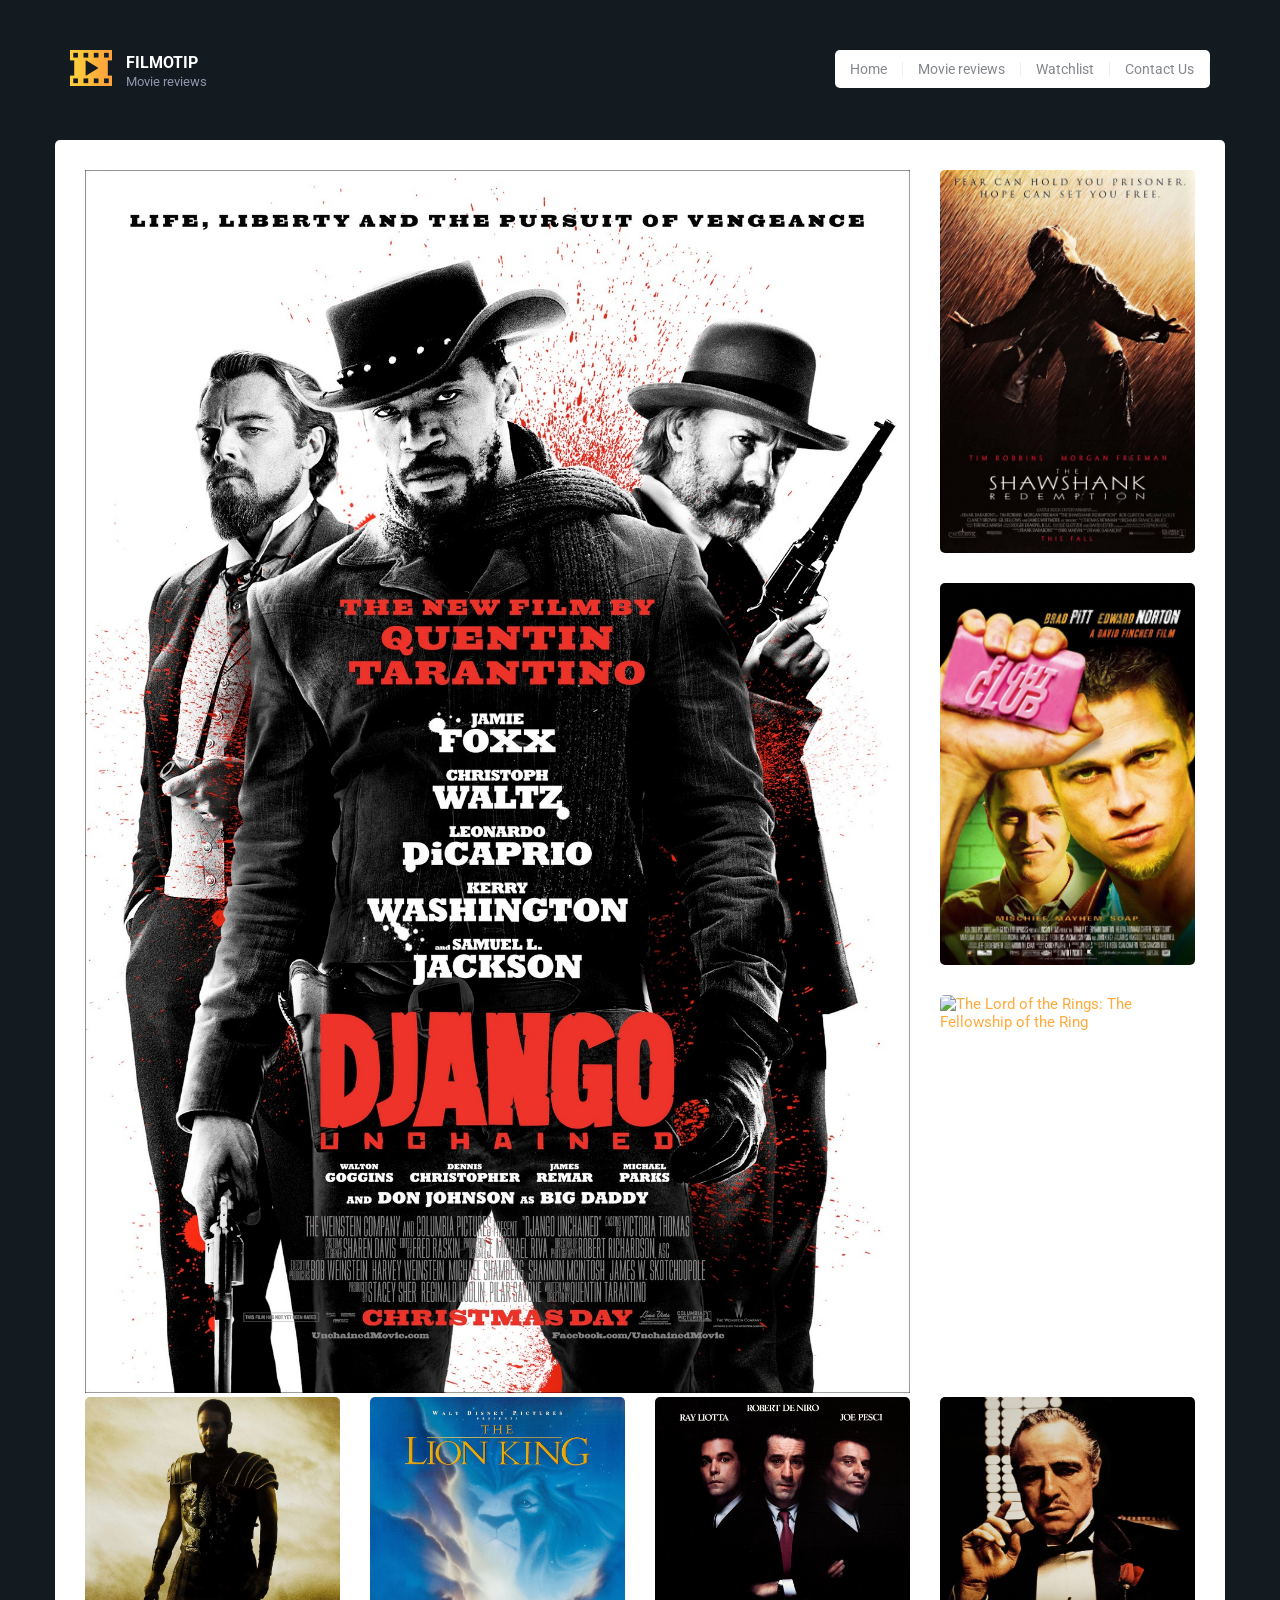
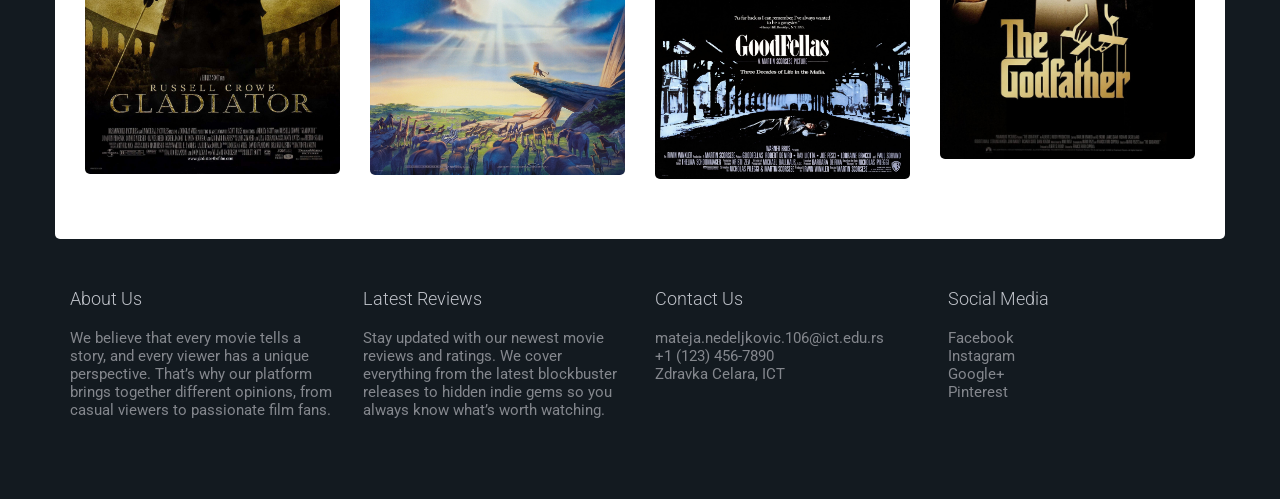
==== index.html @ 539e9324 "Add files via upload" ====
<!DOCTYPE html>
<html lang="en">

<head>
	<meta charset="UTF-8">
	<meta http-equiv="X-UA-Compatible" content="IE=edge">
	<meta name="viewport" content="width=device-width, initial-scale=1.0,maximum-scale=1">

	<title>Filmotip</title>
	<link rel="icon" type="image/png" href="img/logo.png" />

	<link href="http://fonts.googleapis.com/css?family=Roboto:300,400,700|" rel="stylesheet" type="text/css">
	<link href="fonts/font-awesome.min.css" rel="stylesheet" type="text/css">

	<link rel="stylesheet" href="assets/css/style.css">
</head>

<body>
	<div id="site-content">
		<header class="site-header">
		</header>
		<main class="main-content" id="main-page">
		</main>
		<footer class="site-footer">
		</footer>
	</div>
	<script src="js/jquery-1.11.1.min.js"></script>
	<script src="js/plugins.js"></script>
	<script src="js/app.js"></script>
	<script src="assets/js/main.js"></script>
</body>

</html>
---- assets/css/style.css ----
/*!
 * Project_Name: Themezy Movie Review
 * Author: Themezy
 * Email: info@themezy.com
 * URL: http://themezy.com
 */
/*=========================================== 
 * Importing CSS Libraries
 *===========================================*/
article,
aside,
details,
figcaption,
figure,
footer,
header,
hgroup,
nav,
section,
summary {
  display: block; }

audio,
canvas,
video {
  display: inline-block; }

audio:not([controls]) {
  display: none;
  height: 0; }

[hidden], template {
  display: none; }

html {
  background: #fff;
  color: #000;
  -webkit-text-size-adjust: 100%;
  -ms-text-size-adjust: 100%; }

html,
button,
input,
select,
textarea {
  font-family: sans-serif; }

body {
  margin: 0; }

a {
  background: transparent; }
  a:focus {
    outline: thin dotted; }
  a:hover, a:active {
    outline: 0; }

h1 {
  font-size: 2em;
  margin: 0.67em 0; }

h2 {
  font-size: 1.5em;
  margin: 0.83em 0; }

h3 {
  font-size: 1.17em;
  margin: 1em 0; }

h4 {
  font-size: 1em;
  margin: 1.33em 0; }

h5 {
  font-size: 0.83em;
  margin: 1.67em 0; }

h6 {
  font-size: 0.75em;
  margin: 2.33em 0; }

abbr[title] {
  border-bottom: 1px dotted; }

b,
strong {
  font-weight: bold; }

dfn {
  font-style: italic; }

mark {
  background: #ff0;
  color: #000; }

code,
kbd,
pre,
samp {
  font-family: monospace, serif;
  font-size: 1em; }

pre {
  white-space: pre;
  white-space: pre-wrap;
  word-wrap: break-word; }

q {
  quotes: "\201C" "\201D" "\2018" "\2019"; }

q:before,
q:after {
  content: '';
  content: none; }

small {
  font-size: 80%; }

sub,
sup {
  font-size: 75%;
  line-height: 0;
  position: relative;
  vertical-align: baseline; }

sup {
  top: -0.5em; }

sub {
  bottom: -0.25em; }

img {
  border: 0; }

svg:not(:root) {
  overflow: hidden; }

figure {
  margin: 0; }

fieldset {
  border: 1px solid #c0c0c0;
  margin: 0 2px;
  padding: 0.35em 0.625em 0.75em; }

legend {
  border: 0;
  padding: 0;
  white-space: normal; }

button,
input,
select,
textarea {
  font-family: inherit;
  font-size: 100%;
  margin: 0;
  vertical-align: baseline; }

button,
input {
  line-height: normal; }

button,
select {
  text-transform: none; }

button,
html input[type="button"],
input[type="reset"],
input[type="submit"] {
  -webkit-appearance: button;
  cursor: pointer; }

button[disabled],
input[disabled] {
  cursor: default; }

input[type="checkbox"],
input[type="radio"] {
  -moz-box-sizing: border-box;
       box-sizing: border-box;
  padding: 0; }

input[type="search"] {
  -webkit-appearance: textfield;
  -moz-box-sizing: content-box;
  box-sizing: content-box; }

input[type="search"]::-webkit-search-cancel-button,
input[type="search"]::-webkit-search-decoration {
  -webkit-appearance: none; }

button::-moz-focus-inner, input::-moz-focus-inner {
  border: 0;
  padding: 0; }

textarea {
  overflow: auto;
  vertical-align: top; }

table {
  border-collapse: collapse;
  border-spacing: 0; }

*, *:before, *:after {
  -moz-box-sizing: border-box;
       box-sizing: border-box; }

/*
 * Global Styles
 */
body {
  background-color: #131a20;
  background-image: url(dummy/background.jpg);
  background-position: top center;
  background-repeat: no-repeat;
  color: #84878d;
  font-family: "Roboto", "Open Sans", sans-serif;
  font-size: 15px;
  font-weight: 400;
  line-height: normal; }

h1, h2, h3, h4, h5, h6 {
  font-weight: 700;
  margin: 0 0 20px; }

hr {
  border: none;
  border-bottom: 1px solid #777; }

ul, ol {
  margin: 0;
  padding-left: 0; }

a {
  text-decoration: none;
  color: #ffaa3c; }

address {
  font-style: normal; }

p {
  margin-top: 0; }

form input, form textarea, form select {
  outline: none;
  border: 1px solid #ccc;
  padding: 10px;
  border-radius: 5px;
  outline: none; }
form select {
  -webkit-appearance: none;
  -moz-appearance: none;
  appearance: none; }
form textarea {
  resize: vertical; }

/*
 * Reusable Components Style
 */
.button, form input[type="submit"], form button, form input[type="reset"], .contact-form input[type="submit"] {
  border: none;
  background: #ffaa3c;
  padding: 10px;
  border-radius: 3px;
  color: #92601e;
  box-shadow: 0 1px 1px rgba(0, 0, 0, 0.3);
  -webkit-transition: .3s ease;
          transition: .3s ease; }
  .button:hover, form input[type="submit"]:hover, form button:hover, form input[type="reset"]:hover, .contact-form input[type="submit"]:hover, .button:focus, form input[type="submit"]:focus, form button:focus, form input[type="reset"]:focus, .contact-form input[type="submit"]:focus {
    background-color: #ffc06f; }

.slider {
  position: relative;
  margin-bottom: 30px; }
  .slider .slides {
    list-style: none;
    *zoom: 1; }
    .slider .slides:after {
      content: " ";
      clear: both;
      display: block;
      overflow: hidden;
      height: 0; }
  .slider li {
    border-radius: 5px;
    overflow: hidden; }
  .slider img {
    max-width: 100%;
    width: 100%;
    height: auto;
    display: block; }
  .slider .flex-direction-nav {
    list-style: none;
    z-index: 2;
    position: absolute;
    top: 45%;
    width: 100%; }
    .slider .flex-direction-nav a {
      width: 45px;
      height: 45px;
      border-radius: 50%;
      background: white;
      text-align: center;
      line-height: 2.5;
      font-size: 18px;
      font-size: 1.2em;
      display: block;
      position: absolute;
      -webkit-transition: .3s ease;
              transition: .3s ease; }
      .slider .flex-direction-nav a:hover {
        background-color: #ffaa3c;
        color: white; }
    .slider .flex-direction-nav .flex-prev {
      left: 30px; }
    .slider .flex-direction-nav .flex-next {
      right: 30px; }

.latest-movie {
  margin-bottom: 30px;
  border-radius: 5px;
  overflow: hidden; }
  .latest-movie img {
    max-width: 100%;
    width: 100%;
    display: block;
    height: auto; }

.team {
  text-align: center;
  margin: 0 0 30px; }
  .team .team-image {
    width: 230px;
    height: 230px;
    border-radius: 50%;
    overflow: hidden;
    margin: 0 auto 30px; }
    .team .team-image img {
      display: block;
      max-width: 100%;
      width: 100%; }
  .team .team-name {
    font-size: 16px;
    font-size: 1.0666666667em;
    margin: 0; }
  .team .team-title {
    font-size: 12px;
    font-size: 0.8em; }

.social-links {
  margin: 20px 0; }
  .social-links a {
    color: white;
    display: inline-block;
    width: 30px;
    height: 30px;
    text-align: center;
    border-radius: 50%;
    line-height: 1.9;
    -webkit-transition: .3s ease;
            transition: .3s ease; }
  .social-links .facebook {
    background-color: #204385; }
    .social-links .facebook:hover {
      background-color: #2a58ae; }
  .social-links .twitter {
    background-color: #2aa9e0; }
    .social-links .twitter:hover {
      background-color: #57bbe6; }
  .social-links .google-plus {
    background-color: #d3492c; }
    .social-links .google-plus:hover {
      background-color: #dc6d56; }
  .social-links .pinterest {
    background-color: #ca2128; }
    .social-links .pinterest:hover {
      background-color: #e03e45; }

.breadcrumbs {
  padding-bottom: 20px;
  margin-bottom: 30px;
  border-bottom: 1px solid #ebebeb; }
  .breadcrumbs a {
    font-weight: 400;
    color: #9ea1a6; }
    .breadcrumbs a:after {
      content: " ";
      width: 8px;
      height: 5px;
      display: inline-block;
      margin-left: 10px;
      margin-right: 10px;
      background: url(images/arrow-gray.png) no-repeat; }
    .breadcrumbs a:hover {
      color: #ffaa3c; }
  .breadcrumbs span {
    color: #84878d; }

ul.arrow {
  list-style: none; }
  ul.arrow li {
    padding-left: 20px;
    background: url(images/arrow.png) no-repeat 0 center;
    margin-bottom: 5px; }
    ul.arrow li a {
      color: #84878d;
      -webkit-transition: .3s ease;
              transition: .3s ease; }
      ul.arrow li a:hover {
        color: #ffaa3c; }

/* Star rating style */
.star-rating {
  display: inline-block;
  overflow: hidden;
  position: relative;
  top: 2px;
  height: 1em;
  line-height: 1.1;
  font-size: 15px;
  font-size: 1em;
  width: 4.7em;
  font-family: "FontAwesome"; }

.star-rating:before {
  content: "\f005\f005\f005\f005\f005";
  float: left;
  top: 0;
  left: 0;
  position: absolute; }

.star-rating span {
  overflow: hidden;
  float: left;
  top: 0;
  left: 0;
  position: absolute;
  padding-top: 1.5em; }

.star-rating span:before {
  content: "\f005\f005\f005\f005\f005";
  top: 0;
  position: absolute;
  left: 0;
  color: #ffaa3c; }

.feature {
  margin-bottom: 30px; }
  .feature .feature-title {
    color: #ffaa3c;
    font-size: 30px;
    font-size: 2em;
    margin: 0; }
  .feature .feature-subtitle {
    font-size: 24px;
    font-size: 1.6em;
    margin: 0 0 30px;
    font-weight: 300;
    display: block; }
  .feature p {
    margin-bottom: 30px; }

.map {
  clear: both;
  height: 490px;
  margin-bottom: 30px; }

.contact-detail {
  list-style: none;
  margin-bottom: 30px; }
  .contact-detail li {
    padding-left: 30px;
    position: relative;
    margin-bottom: 10px; }
    .contact-detail li img {
      position: absolute;
      left: 0;
      top: 5px; }

.contact-form {
  margin-bottom: 30px;
  *zoom: 1; }
  .contact-form:after {
    content: " ";
    clear: both;
    display: block;
    overflow: hidden;
    height: 0; }
  .contact-form input:not([type="submit"]), .contact-form textarea {
    margin-bottom: 10px;
    border: 1px solid #ccc;
    padding: 10px 10px 10px 40px;
    display: block;
    width: 100%;
    border-radius: 3px;
    box-shadow: inset 0 1px 1px rgba(0, 0, 0, 0.1);
    background-repeat: no-repeat;
    background-position: 10px 15px;
    -webkit-transition: .3s ease;
            transition: .3s ease;
    outline: none; }
    .contact-form input:not([type="submit"]):focus, .contact-form input:not([type="submit"]):hover, .contact-form textarea:focus, .contact-form textarea:hover {
      border-color: #ffaa3c; }
  .contact-form textarea {
    min-height: 100px; }
  .contact-form .name {
    background-image: url("images/icon-contact-user.png"); }
    @media all and (-webkit-min-device-pixel-ratio: 1.5), all and (-o-min-device-pixel-ratio: 3 / 2), all and (min--moz-device-pixel-ratio: 1.5), all and (min-device-pixel-ratio: 1.5) {
      .contact-form .name {
        background-image: url("images/icon-contact-user@2x.png");
        background-size: 12px 14px; } }
  .contact-form .email {
    background-image: url("images/icon-contact-envelope.png"); }
    @media all and (-webkit-min-device-pixel-ratio: 1.5), all and (-o-min-device-pixel-ratio: 3 / 2), all and (min--moz-device-pixel-ratio: 1.5), all and (min-device-pixel-ratio: 1.5) {
      .contact-form .email {
        background-image: url("images/icon-contact-envelope@2x.png");
        background-size: 14px 11px; } }
  .contact-form .website {
    background-image: url("images/icon-contact-globe.png"); }
    @media all and (-webkit-min-device-pixel-ratio: 1.5), all and (-o-min-device-pixel-ratio: 3 / 2), all and (min--moz-device-pixel-ratio: 1.5), all and (min-device-pixel-ratio: 1.5) {
      .contact-form .website {
        background-image: url("images/icon-contact-globe@2x.png");
        background-size: 14px 14px; } }
  .contact-form .message {
    background-image: url("images/icon-contact-pencil.png"); }
    @media all and (-webkit-min-device-pixel-ratio: 1.5), all and (-o-min-device-pixel-ratio: 3 / 2), all and (min--moz-device-pixel-ratio: 1.5), all and (min-device-pixel-ratio: 1.5) {
      .contact-form .message {
        background-image: url("images/icon-contact-pencil@2x.png");
        background-size: 14px 14px; } }
  .contact-form input[type="submit"] {
    float: right; }

.container {
  margin-right: auto;
  margin-left: auto;
  padding-left: 15px;
  padding-right: 15px;
  *zoom: 1; }
  .container:after {
    content: " ";
    clear: both;
    display: block;
    overflow: hidden;
    height: 0; }
  @media (min-width: 768px) {
    .container {
      width: 750px; } }
  @media (min-width: 992px) {
    .container {
      width: 970px; } }
  @media (min-width: 1200px) {
    .container {
      width: 1170px; } }

.container-fluid {
  margin-right: auto;
  margin-left: auto;
  padding-left: 15px;
  padding-right: 15px;
  *zoom: 1; }
  .container-fluid:after {
    content: " ";
    clear: both;
    display: block;
    overflow: hidden;
    height: 0; }

.row {
  margin-left: -15px;
  margin-right: -15px;
  *zoom: 1; }
  .row:after {
    content: " ";
    clear: both;
    display: block;
    overflow: hidden;
    height: 0; }

.col-xs-1, .col-sm-1, .col-md-1, .col-lg-1, .col-xs-2, .col-sm-2, .col-md-2, .col-lg-2, .col-xs-3, .col-sm-3, .col-md-3, .col-lg-3, .col-xs-4, .col-sm-4, .col-md-4, .col-lg-4, .col-xs-5, .col-sm-5, .col-md-5, .col-lg-5, .col-xs-6, .col-sm-6, .col-md-6, .col-lg-6, .col-xs-7, .col-sm-7, .col-md-7, .col-lg-7, .col-xs-8, .col-sm-8, .col-md-8, .col-lg-8, .col-xs-9, .col-sm-9, .col-md-9, .col-lg-9, .col-xs-10, .col-sm-10, .col-md-10, .col-lg-10, .col-xs-11, .col-sm-11, .col-md-11, .col-lg-11, .col-xs-12, .col-sm-12, .col-md-12, .col-lg-12 {
  position: relative;
  min-height: 1px;
  padding-left: 15px;
  padding-right: 15px; }

.col-xs-1, .col-xs-2, .col-xs-3, .col-xs-4, .col-xs-5, .col-xs-6, .col-xs-7, .col-xs-8, .col-xs-9, .col-xs-10, .col-xs-11, .col-xs-12 {
  float: left; }

.col-xs-1 {
  width: 8.3333333333%; }

.col-xs-2 {
  width: 16.6666666667%; }

.col-xs-3 {
  width: 25%; }

.col-xs-4 {
  width: 33.3333333333%; }

.col-xs-5 {
  width: 41.6666666667%; }

.col-xs-6 {
  width: 50%; }

.col-xs-7 {
  width: 58.3333333333%; }

.col-xs-8 {
  width: 66.6666666667%; }

.col-xs-9 {
  width: 75%; }

.col-xs-10 {
  width: 83.3333333333%; }

.col-xs-11 {
  width: 91.6666666667%; }

.col-xs-12 {
  width: 100%; }

.col-xs-pull-0 {
  right: auto; }

.col-xs-pull-1 {
  right: 8.3333333333%; }

.col-xs-pull-2 {
  right: 16.6666666667%; }

.col-xs-pull-3 {
  right: 25%; }

.col-xs-pull-4 {
  right: 33.3333333333%; }

.col-xs-pull-5 {
  right: 41.6666666667%; }

.col-xs-pull-6 {
  right: 50%; }

.col-xs-pull-7 {
  right: 58.3333333333%; }

.col-xs-pull-8 {
  right: 66.6666666667%; }

.col-xs-pull-9 {
  right: 75%; }

.col-xs-pull-10 {
  right: 83.3333333333%; }

.col-xs-pull-11 {
  right: 91.6666666667%; }

.col-xs-pull-12 {
  right: 100%; }

.col-xs-push-0 {
  left: auto; }

.col-xs-push-1 {
  left: 8.3333333333%; }

.col-xs-push-2 {
  left: 16.6666666667%; }

.col-xs-push-3 {
  left: 25%; }

.col-xs-push-4 {
  left: 33.3333333333%; }

.col-xs-push-5 {
  left: 41.6666666667%; }

.col-xs-push-6 {
  left: 50%; }

.col-xs-push-7 {
  left: 58.3333333333%; }

.col-xs-push-8 {
  left: 66.6666666667%; }

.col-xs-push-9 {
  left: 75%; }

.col-xs-push-10 {
  left: 83.3333333333%; }

.col-xs-push-11 {
  left: 91.6666666667%; }

.col-xs-push-12 {
  left: 100%; }

.col-xs-offset-0 {
  margin-left: 0%; }

.col-xs-offset-1 {
  margin-left: 8.3333333333%; }

.col-xs-offset-2 {
  margin-left: 16.6666666667%; }

.col-xs-offset-3 {
  margin-left: 25%; }

.col-xs-offset-4 {
  margin-left: 33.3333333333%; }

.col-xs-offset-5 {
  margin-left: 41.6666666667%; }

.col-xs-offset-6 {
  margin-left: 50%; }

.col-xs-offset-7 {
  margin-left: 58.3333333333%; }

.col-xs-offset-8 {
  margin-left: 66.6666666667%; }

.col-xs-offset-9 {
  margin-left: 75%; }

.col-xs-offset-10 {
  margin-left: 83.3333333333%; }

.col-xs-offset-11 {
  margin-left: 91.6666666667%; }

.col-xs-offset-12 {
  margin-left: 100%; }

@media (min-width: 768px) {
  .col-sm-1, .col-sm-2, .col-sm-3, .col-sm-4, .col-sm-5, .col-sm-6, .col-sm-7, .col-sm-8, .col-sm-9, .col-sm-10, .col-sm-11, .col-sm-12 {
    float: left; }

  .col-sm-1 {
    width: 8.3333333333%; }

  .col-sm-2 {
    width: 16.6666666667%; }

  .col-sm-3 {
    width: 25%; }

  .col-sm-4 {
    width: 33.3333333333%; }

  .col-sm-5 {
    width: 41.6666666667%; }

  .col-sm-6 {
    width: 50%; }

  .col-sm-7 {
    width: 58.3333333333%; }

  .col-sm-8 {
    width: 66.6666666667%; }

  .col-sm-9 {
    width: 75%; }

  .col-sm-10 {
    width: 83.3333333333%; }

  .col-sm-11 {
    width: 91.6666666667%; }

  .col-sm-12 {
    width: 100%; }

  .col-sm-pull-0 {
    right: auto; }

  .col-sm-pull-1 {
    right: 8.3333333333%; }

  .col-sm-pull-2 {
    right: 16.6666666667%; }

  .col-sm-pull-3 {
    right: 25%; }

  .col-sm-pull-4 {
    right: 33.3333333333%; }

  .col-sm-pull-5 {
    right: 41.6666666667%; }

  .col-sm-pull-6 {
    right: 50%; }

  .col-sm-pull-7 {
    right: 58.3333333333%; }

  .col-sm-pull-8 {
    right: 66.6666666667%; }

  .col-sm-pull-9 {
    right: 75%; }

  .col-sm-pull-10 {
    right: 83.3333333333%; }

  .col-sm-pull-11 {
    right: 91.6666666667%; }

  .col-sm-pull-12 {
    right: 100%; }

  .col-sm-push-0 {
    left: auto; }

  .col-sm-push-1 {
    left: 8.3333333333%; }

  .col-sm-push-2 {
    left: 16.6666666667%; }

  .col-sm-push-3 {
    left: 25%; }

  .col-sm-push-4 {
    left: 33.3333333333%; }

  .col-sm-push-5 {
    left: 41.6666666667%; }

  .col-sm-push-6 {
    left: 50%; }

  .col-sm-push-7 {
    left: 58.3333333333%; }

  .col-sm-push-8 {
    left: 66.6666666667%; }

  .col-sm-push-9 {
    left: 75%; }

  .col-sm-push-10 {
    left: 83.3333333333%; }

  .col-sm-push-11 {
    left: 91.6666666667%; }

  .col-sm-push-12 {
    left: 100%; }

  .col-sm-offset-0 {
    margin-left: 0%; }

  .col-sm-offset-1 {
    margin-left: 8.3333333333%; }

  .col-sm-offset-2 {
    margin-left: 16.6666666667%; }

  .col-sm-offset-3 {
    margin-left: 25%; }

  .col-sm-offset-4 {
    margin-left: 33.3333333333%; }

  .col-sm-offset-5 {
    margin-left: 41.6666666667%; }

  .col-sm-offset-6 {
    margin-left: 50%; }

  .col-sm-offset-7 {
    margin-left: 58.3333333333%; }

  .col-sm-offset-8 {
    margin-left: 66.6666666667%; }

  .col-sm-offset-9 {
    margin-left: 75%; }

  .col-sm-offset-10 {
    margin-left: 83.3333333333%; }

  .col-sm-offset-11 {
    margin-left: 91.6666666667%; }

  .col-sm-offset-12 {
    margin-left: 100%; } }
@media (min-width: 992px) {
  .col-md-1, .col-md-2, .col-md-3, .col-md-4, .col-md-5, .col-md-6, .col-md-7, .col-md-8, .col-md-9, .col-md-10, .col-md-11, .col-md-12 {
    float: left; }

  .col-md-1 {
    width: 8.3333333333%; }

  .col-md-2 {
    width: 16.6666666667%; }

  .col-md-3 {
    width: 25%; }

  .col-md-4 {
    width: 33.3333333333%; }

  .col-md-5 {
    width: 41.6666666667%; }

  .col-md-6 {
    width: 50%; }

  .col-md-7 {
    width: 58.3333333333%; }

  .col-md-8 {
    width: 66.6666666667%; }

  .col-md-9 {
    width: 75%; }

  .col-md-10 {
    width: 83.3333333333%; }

  .col-md-11 {
    width: 91.6666666667%; }

  .col-md-12 {
    width: 100%; }

  .col-md-pull-0 {
    right: auto; }

  .col-md-pull-1 {
    right: 8.3333333333%; }

  .col-md-pull-2 {
    right: 16.6666666667%; }

  .col-md-pull-3 {
    right: 25%; }

  .col-md-pull-4 {
    right: 33.3333333333%; }

  .col-md-pull-5 {
    right: 41.6666666667%; }

  .col-md-pull-6 {
    right: 50%; }

  .col-md-pull-7 {
    right: 58.3333333333%; }

  .col-md-pull-8 {
    right: 66.6666666667%; }

  .col-md-pull-9 {
    right: 75%; }

  .col-md-pull-10 {
    right: 83.3333333333%; }

  .col-md-pull-11 {
    right: 91.6666666667%; }

  .col-md-pull-12 {
    right: 100%; }

  .col-md-push-0 {
    left: auto; }

  .col-md-push-1 {
    left: 8.3333333333%; }

  .col-md-push-2 {
    left: 16.6666666667%; }

  .col-md-push-3 {
    left: 25%; }

  .col-md-push-4 {
    left: 33.3333333333%; }

  .col-md-push-5 {
    left: 41.6666666667%; }

  .col-md-push-6 {
    left: 50%; }

  .col-md-push-7 {
    left: 58.3333333333%; }

  .col-md-push-8 {
    left: 66.6666666667%; }

  .col-md-push-9 {
    left: 75%; }

  .col-md-push-10 {
    left: 83.3333333333%; }

  .col-md-push-11 {
    left: 91.6666666667%; }

  .col-md-push-12 {
    left: 100%; }

  .col-md-offset-0 {
    margin-left: 0%; }

  .col-md-offset-1 {
    margin-left: 8.3333333333%; }

  .col-md-offset-2 {
    margin-left: 16.6666666667%; }

  .col-md-offset-3 {
    margin-left: 25%; }

  .col-md-offset-4 {
    margin-left: 33.3333333333%; }

  .col-md-offset-5 {
    margin-left: 41.6666666667%; }

  .col-md-offset-6 {
    margin-left: 50%; }

  .col-md-offset-7 {
    margin-left: 58.3333333333%; }

  .col-md-offset-8 {
    margin-left: 66.6666666667%; }

  .col-md-offset-9 {
    margin-left: 75%; }

  .col-md-offset-10 {
    margin-left: 83.3333333333%; }

  .col-md-offset-11 {
    margin-left: 91.6666666667%; }

  .col-md-offset-12 {
    margin-left: 100%; } }
@media (min-width: 1200px) {
  .col-lg-1, .col-lg-2, .col-lg-3, .col-lg-4, .col-lg-5, .col-lg-6, .col-lg-7, .col-lg-8, .col-lg-9, .col-lg-10, .col-lg-11, .col-lg-12 {
    float: left; }

  .col-lg-1 {
    width: 8.3333333333%; }

  .col-lg-2 {
    width: 16.6666666667%; }

  .col-lg-3 {
    width: 25%; }

  .col-lg-4 {
    width: 33.3333333333%; }

  .col-lg-5 {
    width: 41.6666666667%; }

  .col-lg-6 {
    width: 50%; }

  .col-lg-7 {
    width: 58.3333333333%; }

  .col-lg-8 {
    width: 66.6666666667%; }

  .col-lg-9 {
    width: 75%; }

  .col-lg-10 {
    width: 83.3333333333%; }

  .col-lg-11 {
    width: 91.6666666667%; }

  .col-lg-12 {
    width: 100%; }

  .col-lg-pull-0 {
    right: auto; }

  .col-lg-pull-1 {
    right: 8.3333333333%; }

  .col-lg-pull-2 {
    right: 16.6666666667%; }

  .col-lg-pull-3 {
    right: 25%; }

  .col-lg-pull-4 {
    right: 33.3333333333%; }

  .col-lg-pull-5 {
    right: 41.6666666667%; }

  .col-lg-pull-6 {
    right: 50%; }

  .col-lg-pull-7 {
    right: 58.3333333333%; }

  .col-lg-pull-8 {
    right: 66.6666666667%; }

  .col-lg-pull-9 {
    right: 75%; }

  .col-lg-pull-10 {
    right: 83.3333333333%; }

  .col-lg-pull-11 {
    right: 91.6666666667%; }

  .col-lg-pull-12 {
    right: 100%; }

  .col-lg-push-0 {
    left: auto; }

  .col-lg-push-1 {
    left: 8.3333333333%; }

  .col-lg-push-2 {
    left: 16.6666666667%; }

  .col-lg-push-3 {
    left: 25%; }

  .col-lg-push-4 {
    left: 33.3333333333%; }

  .col-lg-push-5 {
    left: 41.6666666667%; }

  .col-lg-push-6 {
    left: 50%; }

  .col-lg-push-7 {
    left: 58.3333333333%; }

  .col-lg-push-8 {
    left: 66.6666666667%; }

  .col-lg-push-9 {
    left: 75%; }

  .col-lg-push-10 {
    left: 83.3333333333%; }

  .col-lg-push-11 {
    left: 91.6666666667%; }

  .col-lg-push-12 {
    left: 100%; }

  .col-lg-offset-0 {
    margin-left: 0%; }

  .col-lg-offset-1 {
    margin-left: 8.3333333333%; }

  .col-lg-offset-2 {
    margin-left: 16.6666666667%; }

  .col-lg-offset-3 {
    margin-left: 25%; }

  .col-lg-offset-4 {
    margin-left: 33.3333333333%; }

  .col-lg-offset-5 {
    margin-left: 41.6666666667%; }

  .col-lg-offset-6 {
    margin-left: 50%; }

  .col-lg-offset-7 {
    margin-left: 58.3333333333%; }

  .col-lg-offset-8 {
    margin-left: 66.6666666667%; }

  .col-lg-offset-9 {
    margin-left: 75%; }

  .col-lg-offset-10 {
    margin-left: 83.3333333333%; }

  .col-lg-offset-11 {
    margin-left: 91.6666666667%; }

  .col-lg-offset-12 {
    margin-left: 100%; } }
@-ms-viewport {
  width: device-width; }
.visible-xs, .visible-sm, .visible-md, .visible-lg {
  display: none !important; }

.visible-xs-block,
.visible-xs-inline,
.visible-xs-inline-block,
.visible-sm-block,
.visible-sm-inline,
.visible-sm-inline-block,
.visible-md-block,
.visible-md-inline,
.visible-md-inline-block,
.visible-lg-block,
.visible-lg-inline,
.visible-lg-inline-block {
  display: none !important; }

@media (max-width: 767px) {
  .visible-xs {
    display: block !important; }

  table.visible-xs {
    display: table; }

  tr.visible-xs {
    display: table-row !important; }

  th.visible-xs,
  td.visible-xs {
    display: table-cell !important; } }
@media (max-width: 767px) {
  .visible-xs-block {
    display: block !important; } }

@media (max-width: 767px) {
  .visible-xs-inline {
    display: inline !important; } }

@media (max-width: 767px) {
  .visible-xs-inline-block {
    display: inline-block !important; } }

@media (min-width: 768px) and (max-width: 991px) {
  .visible-sm {
    display: block !important; }

  table.visible-sm {
    display: table; }

  tr.visible-sm {
    display: table-row !important; }

  th.visible-sm,
  td.visible-sm {
    display: table-cell !important; } }
@media (min-width: 768px) and (max-width: 991px) {
  .visible-sm-block {
    display: block !important; } }

@media (min-width: 768px) and (max-width: 991px) {
  .visible-sm-inline {
    display: inline !important; } }

@media (min-width: 768px) and (max-width: 991px) {
  .visible-sm-inline-block {
    display: inline-block !important; } }

@media (min-width: 992px) and (max-width: 1199px) {
  .visible-md {
    display: block !important; }

  table.visible-md {
    display: table; }

  tr.visible-md {
    display: table-row !important; }

  th.visible-md,
  td.visible-md {
    display: table-cell !important; } }
@media (min-width: 992px) and (max-width: 1199px) {
  .visible-md-block {
    display: block !important; } }

@media (min-width: 992px) and (max-width: 1199px) {
  .visible-md-inline {
    display: inline !important; } }

@media (min-width: 992px) and (max-width: 1199px) {
  .visible-md-inline-block {
    display: inline-block !important; } }

@media (min-width: 1200px) {
  .visible-lg {
    display: block !important; }

  table.visible-lg {
    display: table; }

  tr.visible-lg {
    display: table-row !important; }

  th.visible-lg,
  td.visible-lg {
    display: table-cell !important; } }
@media (min-width: 1200px) {
  .visible-lg-block {
    display: block !important; } }

@media (min-width: 1200px) {
  .visible-lg-inline {
    display: inline !important; } }

@media (min-width: 1200px) {
  .visible-lg-inline-block {
    display: inline-block !important; } }

@media (max-width: 767px) {
  .hidden-xs {
    display: none !important; } }
@media (min-width: 768px) and (max-width: 991px) {
  .hidden-sm {
    display: none !important; } }
@media (min-width: 992px) and (max-width: 1199px) {
  .hidden-md {
    display: none !important; } }
@media (min-width: 1200px) {
  .hidden-lg {
    display: none !important; } }
.visible-print {
  display: none !important; }

@media print {
  .visible-print {
    display: block !important; }

  table.visible-print {
    display: table; }

  tr.visible-print {
    display: table-row !important; }

  th.visible-print,
  td.visible-print {
    display: table-cell !important; } }
.visible-print-block {
  display: none !important; }
  @media print {
    .visible-print-block {
      display: block !important; } }

.visible-print-inline {
  display: none !important; }
  @media print {
    .visible-print-inline {
      display: inline !important; } }

.visible-print-inline-block {
  display: none !important; }
  @media print {
    .visible-print-inline-block {
      display: inline-block !important; } }

@media print {
  .hidden-print {
    display: none !important; } }
/*
 * Header Styles
 */
.site-header {
  padding: 50px 0;
  *zoom: 1; }
  .site-header:after {
    content: " ";
    clear: both;
    display: block;
    overflow: hidden;
    height: 0; }

#branding {
  float: left; }
  #branding .logo, #branding .logo-copy {
    display: inline-block; }
  #branding .logo {
    margin-right: 10px; }
  #branding .site-title {
    margin: 0;
    text-transform: uppercase;
    color: white;
    font-size: 16px;
    font-size: 1.0666666667em; }
    #branding .site-title a {
      color: white; }
  #branding .site-description {
    font-size: 13px;
    font-size: 0.8666666667em;
    color: #9198af; }

.main-navigation {
  float: right;
  background: white;
  border-radius: 5px; }
  .main-navigation .menu-toggle, .main-navigation .menu, .main-navigation .search-form {
    display: inline-block;
    vertical-align: middle; }
  .main-navigation .menu-toggle {
    color: #333;
    border: none;
    background: none;
    font-size: 18px;
    font-size: 1.2em;
    padding: 8px 15px;
    display: none;
    outline: none; }
    @media screen and (max-width: 990px) {
      .main-navigation .menu-toggle {
        display: inline-block; } }
    @media screen and (min-width: 991px) {
      .main-navigation .menu-toggle {
        display: none !important; } }
  .main-navigation .menu {
    list-style: none;
    margin: 0; }
    @media screen and (min-width: 991px) {
      .main-navigation .menu {
        display: inline-block !important; } }
    @media screen and (max-width: 990px) {
      .main-navigation .menu {
        display: none; } }
  .main-navigation .menu-item {
    display: inline-block;
    padding: 10px 0; }
    .main-navigation .menu-item a {
      padding: 0 15px;
      display: inline-block;
      color: #84878d;
      font-size: 14px;
      font-size: 0.9333333333em;
      font-weight: 400;
      line-height: 1;
      border-right: 1px solid #eeeeef; }
    .main-navigation .menu-item.current-menu-item, .main-navigation .menu-item:hover {
      position: relative; }
      .main-navigation .menu-item.current-menu-item:after, .main-navigation .menu-item:hover:after {
        content: " ";
        position: absolute;
        width: 80%;
        height: 3px;
        background-color: #ffaa3c;
        bottom: -3px;
        left: 0;
        right: 0;
        margin: 0 auto;
        display: block; }
  .main-navigation .search-form input {
    background-color: #f0f0f0;
    border: none;
    border-left: 1px solid #eeeeef;
    border-radius: 0;
    font-family: inherit;
    font-weight: 300;
    width: 0;
    visibility: hidden;
    opacity: 0;
    -webkit-transition: .3s ease;
            transition: .3s ease;
    padding: 10px 0; }
    .main-navigation .search-form input.active {
      width: 200px;
      visibility: visible;
      opacity: 1;
      padding: 10px; }
  .main-navigation .search-form button {
    background-color: transparent;
    border: none;
    border-left: 1px solid #eeeeef;
    border-radius: 0;
    border-top-right-radius: 5px;
    border-bottom-right-radius: 5px;
    margin-left: -5px;
    color: inherit;
    box-shadow: none;
    outline: none;
    -webkit-transition: .3s ease;
            transition: .3s ease; }
    .main-navigation .search-form button.active {
      background-color: #f0f0f0; }

.mobile-navigation {
  clear: both;
  padding-top: 20px;
  display: none; }
  @media screen and (min-width: 991px) {
    .mobile-navigation {
      display: none !important; } }
  .mobile-navigation .menu {
    padding: 10px 20px;
    background-color: white;
    border-radius: 3px;
    list-style: none; }
    .mobile-navigation .menu li {
      border-bottom: 1px solid #eeeeef; }
      .mobile-navigation .menu li:last-child {
        border-bottom: none; }
    .mobile-navigation .menu a {
      color: #84878d;
      padding: 10px;
      display: block; }
      .mobile-navigation .menu a:hover {
        color: #ffaa3c; }

.main-content .container {
  background: white;
  border-radius: 5px;
  padding: 30px; }

.section-title {
  font-size: 30px;
  font-size: 2em;
  font-weight: 300; }

.movie-schedule {
  list-style: none; }
  .movie-schedule li {
    padding: 10px 0;
    border-bottom: 1px solid #d7d8da; }
    .movie-schedule li:last-child {
      border-bottom: none; }
  .movie-schedule .date, .movie-schedule .entry-title {
    display: inline-block; }
  .movie-schedule .date {
    width: 80px;
    padding: 5px 10px;
    text-align: center;
    font-size: 12px;
    font-size: 0.8em;
    border: 1px solid #d7d8da;
    border-radius: 3px;
    margin-right: 10px; }
  .movie-schedule .entry-title {
    font-size: 15px;
    font-size: 1em;
    font-weight: 400;
    margin: 0; }
    .movie-schedule .entry-title a {
      -webkit-transition: .3s ease;
              transition: .3s ease; }
      .movie-schedule .entry-title a:hover {
        color: #84878d; }

.no-bullet {
  list-style: none; }

.leading {
  font-size: 26px;
  font-size: 1.7333333333em;
  font-weight: 300; }

.page figure {
  margin-bottom: 30px; }
.page img {
  max-width: 100%; }
.page .movie-title {
  font-size: 36px;
  font-size: 2.4em;
  font-weight: 300; }

.filters {
  margin-bottom: 50px; }
  .filters select {
    -webkit-appearance: none;
    -moz-appearance: none;
    appearance: none;
    padding: 10px 50px 10px 10px;
    background-color: #e7e7e7;
    border-radius: 5px;
    border: none;
    margin-right: 10px;
    box-shadow: 0 1px 1px rgba(0, 0, 0, 0.3);
    outline: none;
    background-image: url(images/select.png);
    background-repeat: no-repeat;
    background-position: 100% center; }

.movie-list {
  margin: 0 -15px; }
  .movie-list .movie {
    width: 25%;
    padding: 0 15px;
    float: left;
    margin-bottom: 30px; }
    @media screen and (min-width: 991px) {
      .movie-list .movie:nth-child(4n+1) {
        clear: both; } }
    @media screen and (max-width: 990px) {
      .movie-list .movie {
        width: 50%; }
        .movie-list .movie:nth-child(4n+1) {
          clear: none; }
        .movie-list .movie:nth-child(2n+1) {
          clear: both; } }
    @media screen and (max-width: 480px) {
      .movie-list .movie {
        width: 100%;
        clear: both; } }
    .movie-list .movie .movie-poster {
      border-radius: 5px;
      overflow: hidden;
      margin-bottom: 20px;
      border: 1px solid transparent; }
      .movie-list .movie .movie-poster img {
        display: block;
        width: 100%;
        max-width: 100%;
        height: auto;
        -webkit-transition: .3s ease;
                transition: .3s ease; }
    .movie-list .movie:hover img {
      -webkit-transform: scale(1.2);
          -ms-transform: scale(1.2);
              transform: scale(1.2); }
    .movie-list .movie .movie-title {
      font-size: 24px;
      font-size: 1.6em;
      font-weight: 300;
      margin-bottom: 20px; }
      .movie-list .movie .movie-title a {
        color: #84878d;
        -webkit-transition: .3s ease;
                transition: .3s ease; }
        .movie-list .movie .movie-title a:hover {
          color: #ffaa3c; }

.pagination {
  clear: both;
  text-align: center; }
  .pagination .page-number {
    display: inline-block;
    width: 40px;
    height: 40px;
    border-radius: 5px;
    background: #e7e7e7;
    box-shadow: 0 1px 1px rgba(0, 0, 0, 0.2);
    line-height: 2.6;
    color: #84878d;
    font-size: 15px;
    font-size: 1em;
    -webkit-transition: .3s ease;
            transition: .3s ease; }
    .pagination .page-number.current, .pagination .page-number:hover {
      background: #ffaa3c;
      color: white; }

.movie-meta, .starring {
  margin-bottom: 30px;
  list-style: none; }
  .movie-meta li, .starring li {
    margin-bottom: 10px; }

/*
 * Footer Styles
 */
.site-footer {
  padding: 50px 0; }
  .site-footer .widget {
    margin-bottom: 30px; }
  .site-footer .widget-title {
    color: #bec1c8;
    font-weight: 300; }
  .site-footer .subscribe-form input[type="text"] {
    width: 100%;
    border: 1px solid #bec1c8;
    background-color: transparent;
    background-image: url(images/arrow.png);
    background-repeat: no-repeat;
    background-position: right center;
    color: inherit;
    font-size: 13px;
    font-size: 0.8666666667em;
    -webkit-transition: .3s ease;
            transition: .3s ease; }
    .site-footer .subscribe-form input[type="text"]:focus, .site-footer .subscribe-form input[type="text"]:hover {
      border-color: #ffaa3c; }
  .site-footer a {
    color: #84878d;
    -webkit-transition: .3s ease;
            transition: .3s ease; }
    .site-footer a:hover {
      color: #ffaa3c; }
  .site-footer .colophon {
    padding-top: 30px; }

  .wishlist-btn{
	padding:6px 8px;
	border:none;
	background:#ffaa3c;
	color:white;
	border-radius:4px;
	cursor:pointer;
	font-size: 12px;
}

.wishlist-popup{
    position: fixed;
    bottom: 30px;
    right: 30px;
    background: #ffaa3c;
    color: white;
    padding: 12px 20px;
    border-radius: 5px;
    font-size: 14px;
    opacity: 0;
    transition: 0.4s;
    z-index: 999;
}

.wishlist-popup.show{
    opacity: 1;
}
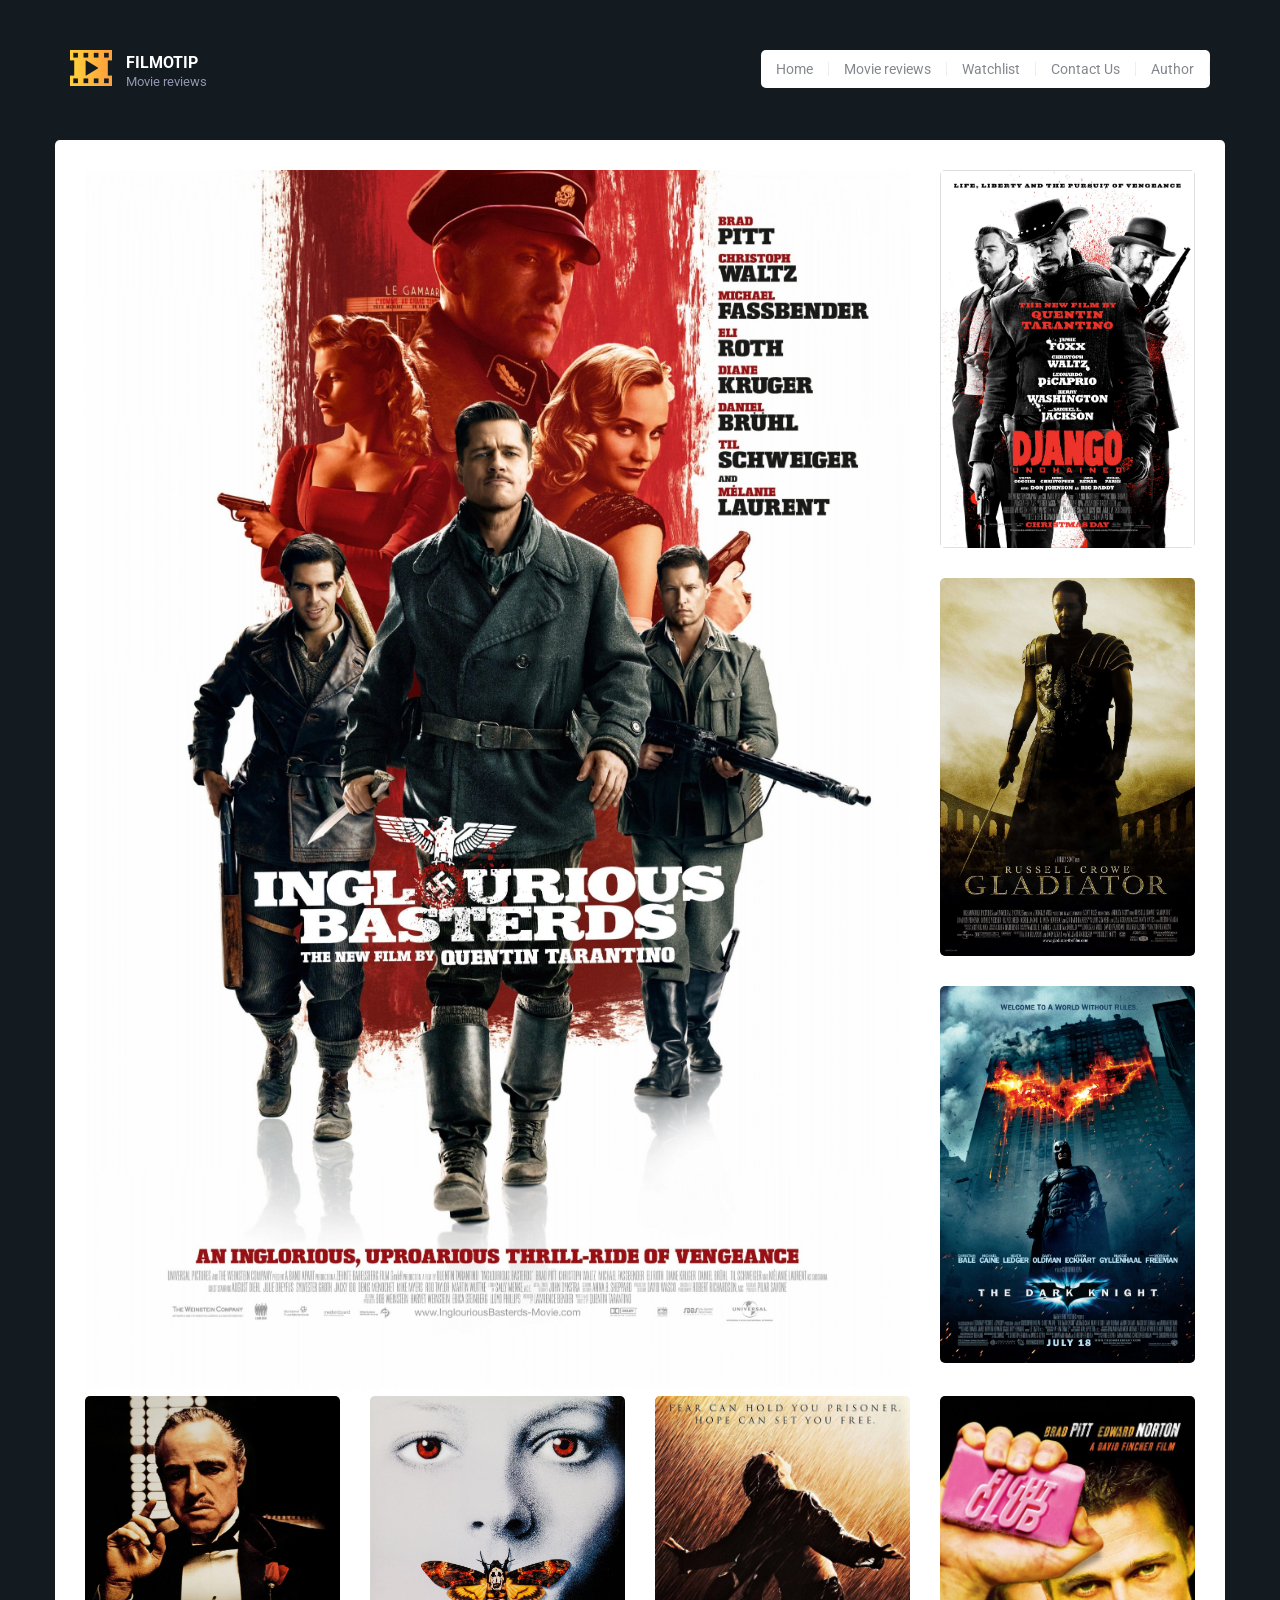
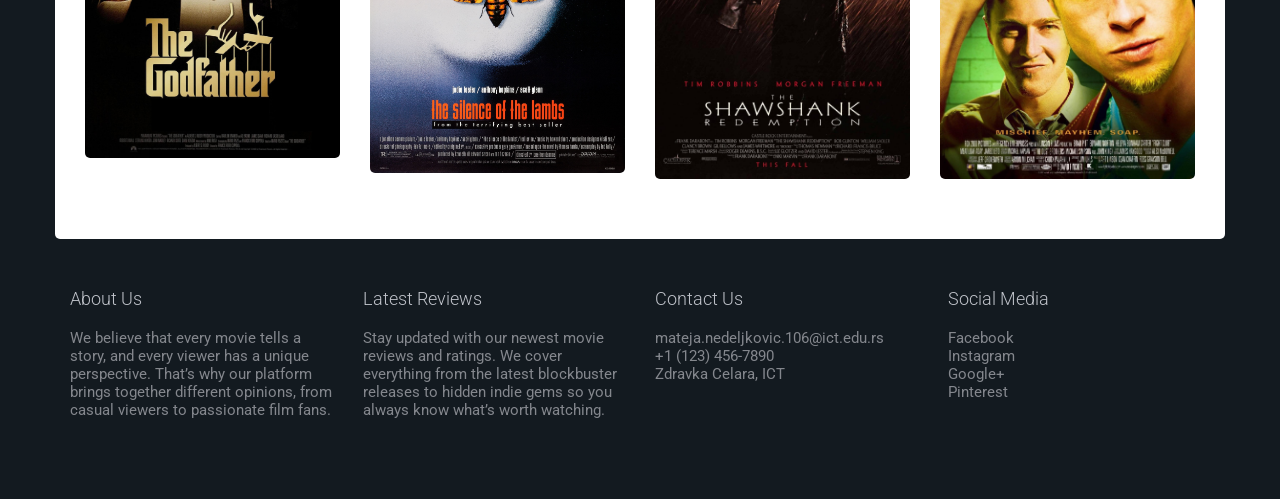
==== commit 83eec91d: "Add files via upload" ====
--- a/index.html
+++ b/index.html
@@ -7,6 +7,11 @@
 	<meta name="viewport" content="width=device-width, initial-scale=1.0,maximum-scale=1">
 
 	<title>Filmotip</title>
+
+	<meta name="description" content="Discover movie reviews, ratings, and recommendations on Filmotip. Find your next favorite movie.">
+	<meta name="keywords" content="movies, reviews, film ratings, movie recommendations, filmotip">
+	<meta name="author" content="Filmotip">
+
 	<link rel="icon" type="image/png" href="img/logo.png" />
 
 	<link href="http://fonts.googleapis.com/css?family=Roboto:300,400,700|" rel="stylesheet" type="text/css">
--- a/assets/css/style.css
+++ b/assets/css/style.css
@@ -1712,6 +1712,10 @@
 	font-size: 12px;
 }
 
+.wishlist-btn.added{
+  color: red;
+}
+
 .wishlist-popup{
     position: fixed;
     bottom: 30px;
@@ -1728,4 +1732,4 @@
 
 .wishlist-popup.show{
     opacity: 1;
-}+}
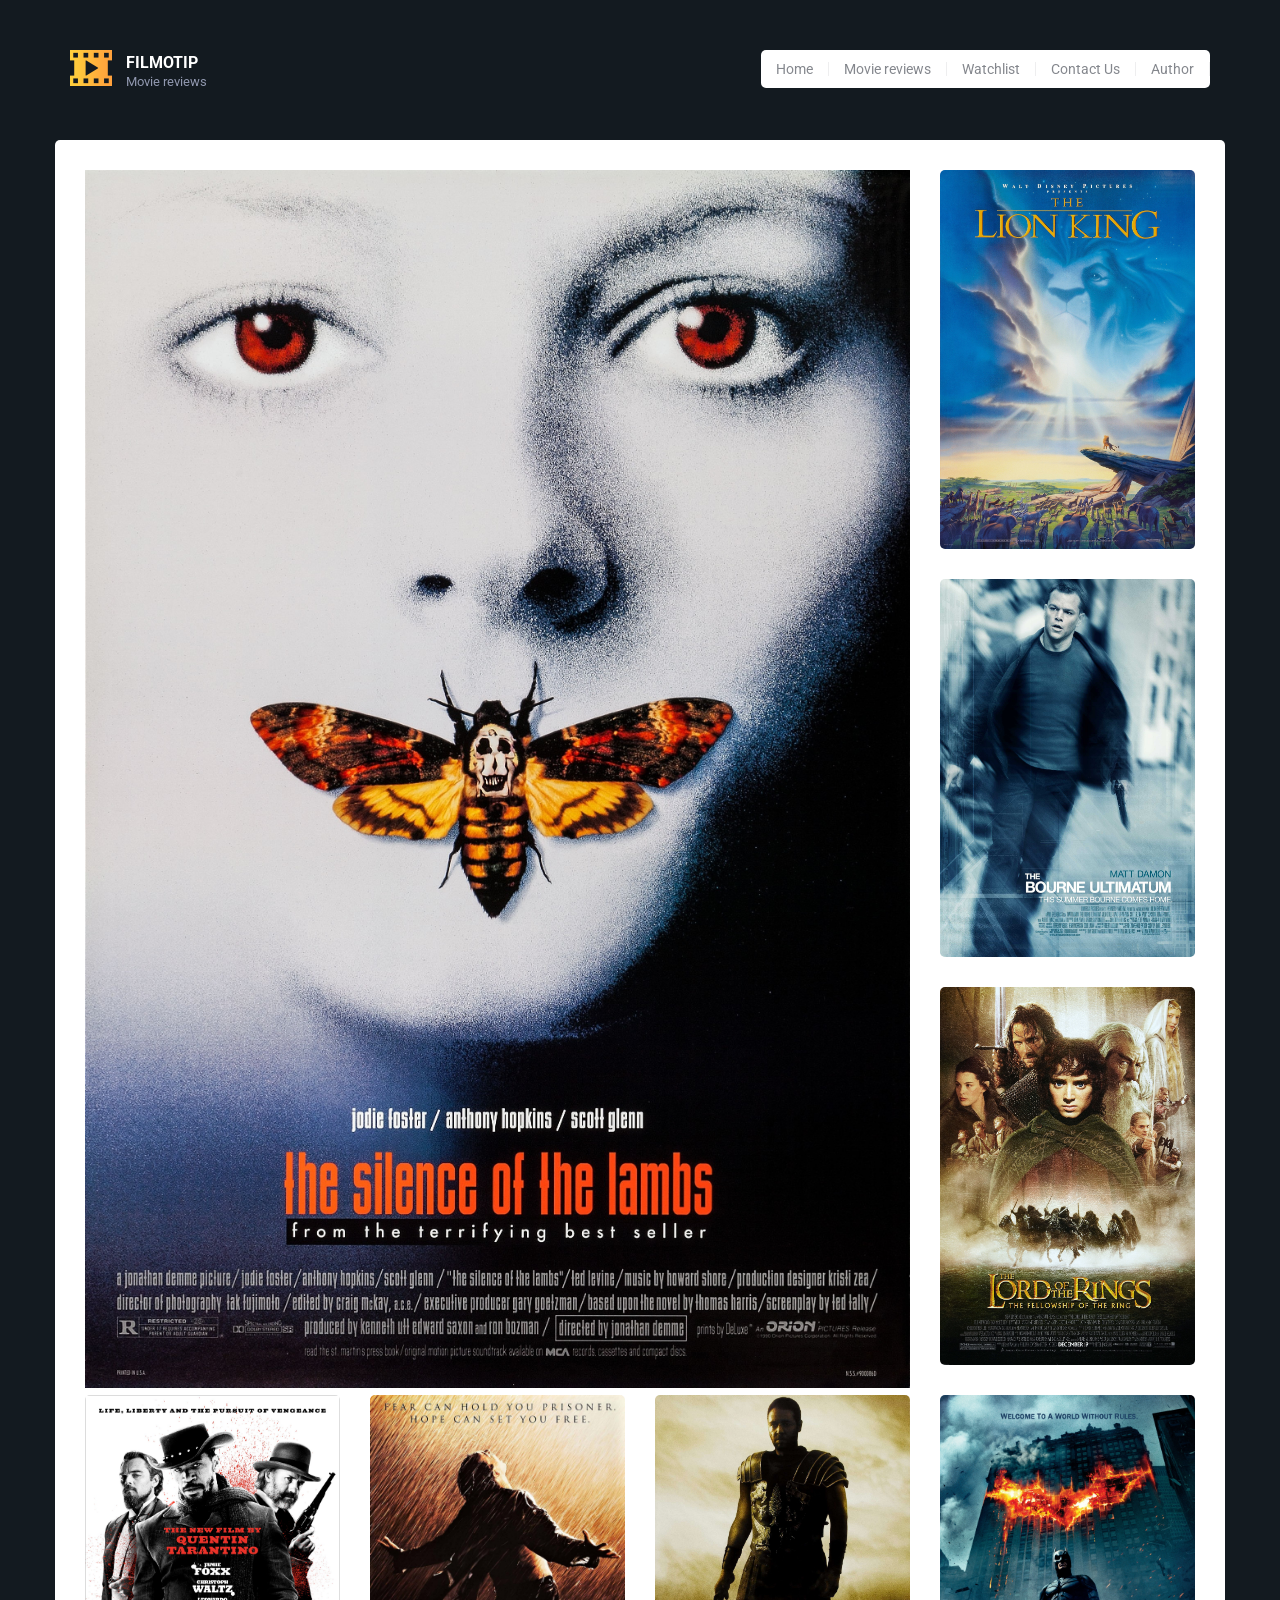
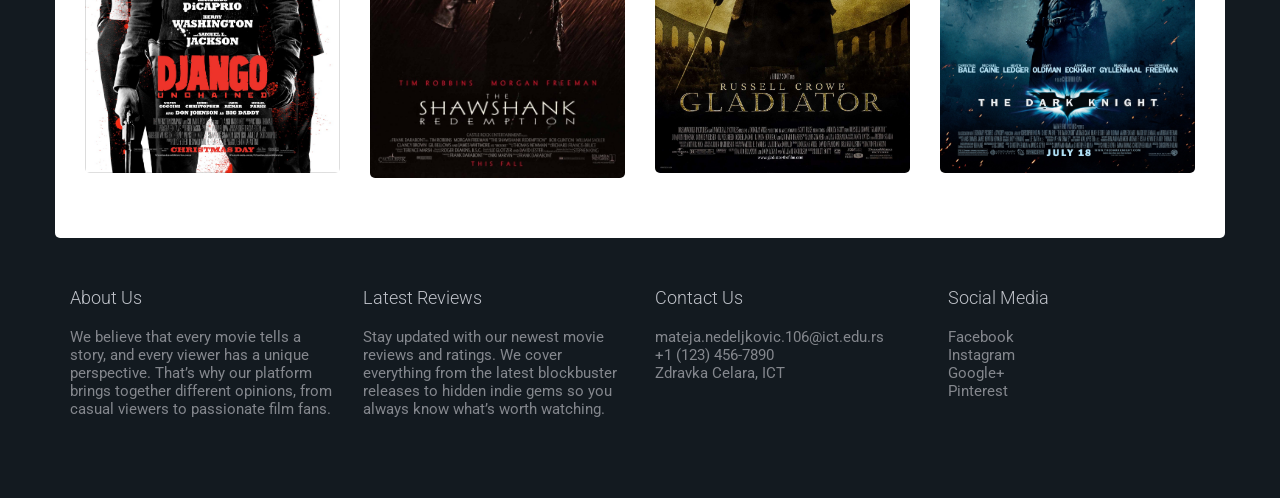
==== commit 4dbe6bc0: "Add files via upload" ====
--- a/index.html
+++ b/index.html
@@ -8,7 +8,8 @@
 
 	<title>Filmotip</title>
 
-	<meta name="description" content="Discover movie reviews, ratings, and recommendations on Filmotip. Find your next favorite movie.">
+	<meta name="description"
+		content="Discover movie reviews, ratings, and recommendations on Filmotip. Find your next favorite movie.">
 	<meta name="keywords" content="movies, reviews, film ratings, movie recommendations, filmotip">
 	<meta name="author" content="Filmotip">
 
--- a/assets/css/style.css
+++ b/assets/css/style.css
@@ -479,58 +479,90 @@
       left: 0;
       top: 5px; }
 
+/* CONTACT FORM */
 .contact-form {
   margin-bottom: 30px;
-  *zoom: 1; }
-  .contact-form:after {
-    content: " ";
-    clear: both;
-    display: block;
-    overflow: hidden;
-    height: 0; }
-  .contact-form input:not([type="submit"]), .contact-form textarea {
-    margin-bottom: 10px;
-    border: 1px solid #ccc;
-    padding: 10px 10px 10px 40px;
-    display: block;
-    width: 100%;
-    border-radius: 3px;
-    box-shadow: inset 0 1px 1px rgba(0, 0, 0, 0.1);
-    background-repeat: no-repeat;
-    background-position: 10px 15px;
-    -webkit-transition: .3s ease;
-            transition: .3s ease;
-    outline: none; }
-    .contact-form input:not([type="submit"]):focus, .contact-form input:not([type="submit"]):hover, .contact-form textarea:focus, .contact-form textarea:hover {
-      border-color: #ffaa3c; }
-  .contact-form textarea {
-    min-height: 100px; }
-  .contact-form .name {
-    background-image: url("images/icon-contact-user.png"); }
-    @media all and (-webkit-min-device-pixel-ratio: 1.5), all and (-o-min-device-pixel-ratio: 3 / 2), all and (min--moz-device-pixel-ratio: 1.5), all and (min-device-pixel-ratio: 1.5) {
-      .contact-form .name {
-        background-image: url("images/icon-contact-user@2x.png");
-        background-size: 12px 14px; } }
-  .contact-form .email {
-    background-image: url("images/icon-contact-envelope.png"); }
-    @media all and (-webkit-min-device-pixel-ratio: 1.5), all and (-o-min-device-pixel-ratio: 3 / 2), all and (min--moz-device-pixel-ratio: 1.5), all and (min-device-pixel-ratio: 1.5) {
-      .contact-form .email {
-        background-image: url("images/icon-contact-envelope@2x.png");
-        background-size: 14px 11px; } }
-  .contact-form .website {
-    background-image: url("images/icon-contact-globe.png"); }
-    @media all and (-webkit-min-device-pixel-ratio: 1.5), all and (-o-min-device-pixel-ratio: 3 / 2), all and (min--moz-device-pixel-ratio: 1.5), all and (min-device-pixel-ratio: 1.5) {
-      .contact-form .website {
-        background-image: url("images/icon-contact-globe@2x.png");
-        background-size: 14px 14px; } }
-  .contact-form .message {
-    background-image: url("images/icon-contact-pencil.png"); }
-    @media all and (-webkit-min-device-pixel-ratio: 1.5), all and (-o-min-device-pixel-ratio: 3 / 2), all and (min--moz-device-pixel-ratio: 1.5), all and (min-device-pixel-ratio: 1.5) {
-      .contact-form .message {
-        background-image: url("images/icon-contact-pencil@2x.png");
-        background-size: 14px 14px; } }
-  .contact-form input[type="submit"] {
-    float: right; }
+}
+
+/* Clearfix */
+.contact-form::after {
+  content: "";
+  clear: both;
+  display: block;
+}
+
+/* TEXT INPUTS + TEXTAREA (excluding radio, checkbox, submit) */
+.contact-form input:not([type="submit"]):not([type="radio"]):not([type="checkbox"]),
+.contact-form textarea {
+  margin-bottom: 10px;
+  border: 1px solid #ccc;
+  padding: 10px;
+  display: block;
+  width: 100%;
+  border-radius: 3px;
+  box-shadow: inset 0 1px 1px rgba(0, 0, 0, 0.1);
+  transition: 0.3s ease;
+  outline: none;
+}
+
+/* HOVER + FOCUS */
+.contact-form input:not([type="submit"]):not([type="radio"]):not([type="checkbox"]):focus,
+.contact-form input:not([type="submit"]):not([type="radio"]):not([type="checkbox"]):hover,
+.contact-form textarea:focus,
+.contact-form textarea:hover {
+  border-color: #ffaa3c;
+}
+
+/* TEXTAREA */
+.contact-form textarea {
+  min-height: 100px;
+}
+
+/* RADIO + CHECKBOX FIX */
+.contact-form input[type="radio"],
+.contact-form input[type="checkbox"] {
+  display: inline;
+  width: auto;
+  margin-right: 5px;
+}
+
+/* INLINE GROUP (for gender, etc.) */
+.contact-form .inline-group label {
+  margin-right: 15px;
+  display: inline-block;
+}
+
+/* SUBMIT BUTTON */
+.contact-form input[type="submit"] {
+  float: right;
+  padding: 10px 20px;
+  border: none;
+  background-color: #ffaa3c;
+  color: white;
+  border-radius: 3px;
+  cursor: pointer;
+}
+
+.contact-form input[type="submit"]:hover {
+  background-color: #e6952f;
+}
+
+.contact-form .checkbox-group {
+  margin: 10px 0;
+}
+
+.contact-form .checkbox-group label {
+  display: inline-flex;
+  align-items: center;
+  gap: 8px;
+}
+
+.contact-form input.invalid {
+  border: 2px solid red;
+}
+.contact-form input.valid {
+  border: 2px solid green;
+}
 
 .container {
   margin-right: auto;
